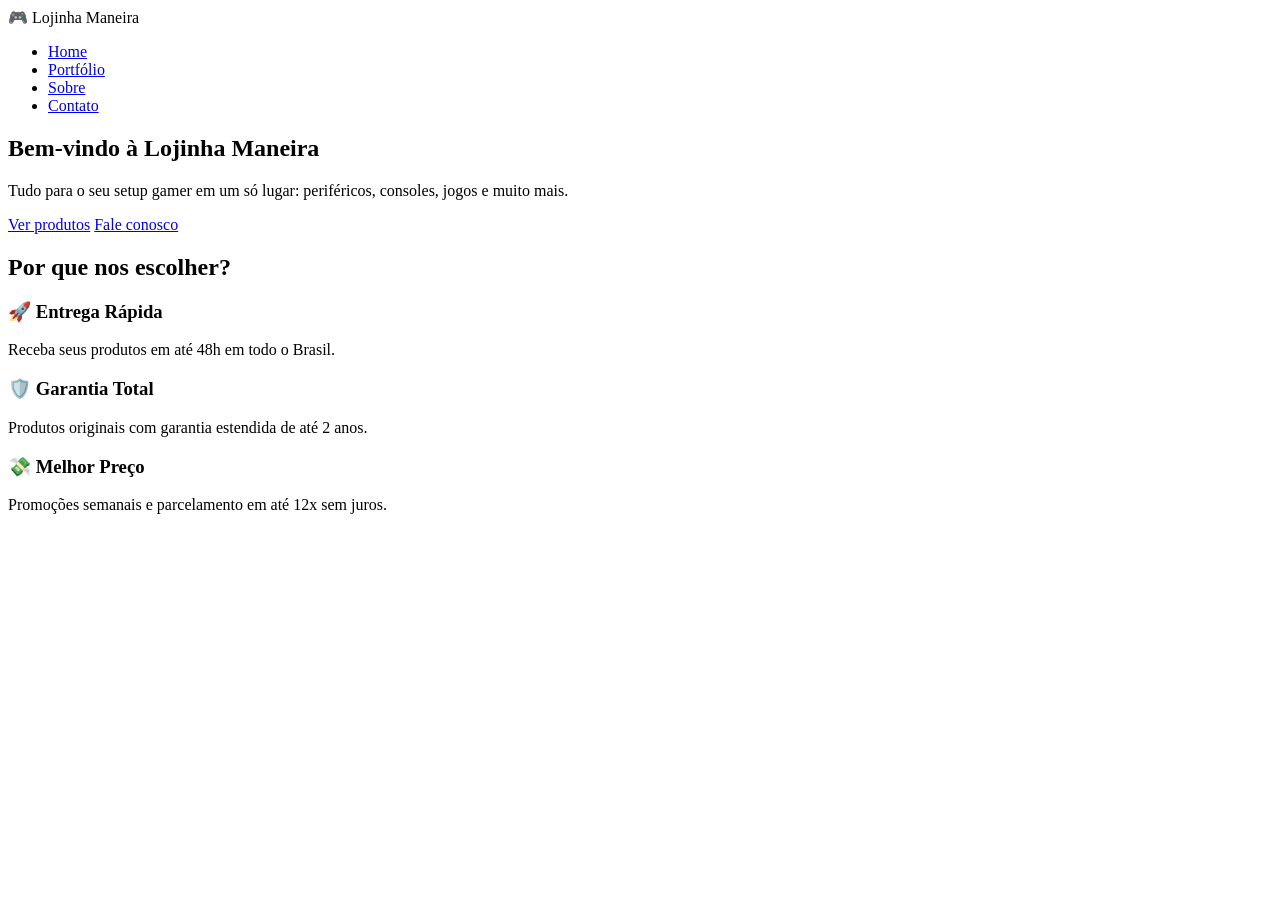
==== index.html @ b2b5672c "feat: configurando o index.html" ====
<!DOCTYPE html>
<html lang="pt-BR">
<head>
  <meta charset="UTF-8" />
  <meta name="viewport" content="width=device-width, initial-scale=1" />
  <title>GameZone - Loja Gamer</title>
  <meta name="description" content="GameZone: sua loja gamer com os melhores equipamentos, jogos e acessórios." />
  <link rel="stylesheet" href="styles.css" />
</head>
<body>
  <nav class="navbar">
    <div class="logo">🎮 Lojinha Maneira</div>
    <ul class="nav-links">
      <li><a href="index.html">Home</a></li>
      <li><a href="portfolio.html">Portfólio</a></li>
      <li><a href="sobre.html">Sobre</a></li>
      <li><a href="contato.html">Contato</a></li>
    </ul>
  </nav>

  <main>
    <section class="hero">
      <h1>Bem-vindo à <span>Lojinha Maneira</span></h1>
      <p>Tudo para o seu setup gamer em um só lugar: periféricos, consoles, jogos e muito mais.</p>
      <a href="portfolio.html" class="btn">Ver produtos</a>
      <a href="contato.html" class="btn btn-accent">Fale conosco</a>
    </section>

    <section>
      <h2>Por que nos escolher?</h2>
      <div class="cards">
        <div class="card">
          <h3>🚀 Entrega Rápida</h3>
          <p>Receba seus produtos em até 48h em todo o Brasil.</p>
        </div>
        <div class="card">
          <h3>🛡️ Garantia Total</h3>
          <p>Produtos originais com garantia estendida de até 2 anos.</p>
        </div>
        <div class="card">
          <h3>💸 Melhor Preço</h3>
          <p>Promoções semanais e parcelamento em até 12x sem juros.</p>
        </div>
      </div>
    </section>
  </main>

  <footer id="footer"></footer>
  <script src="script.js"></script>
</body>
</html>
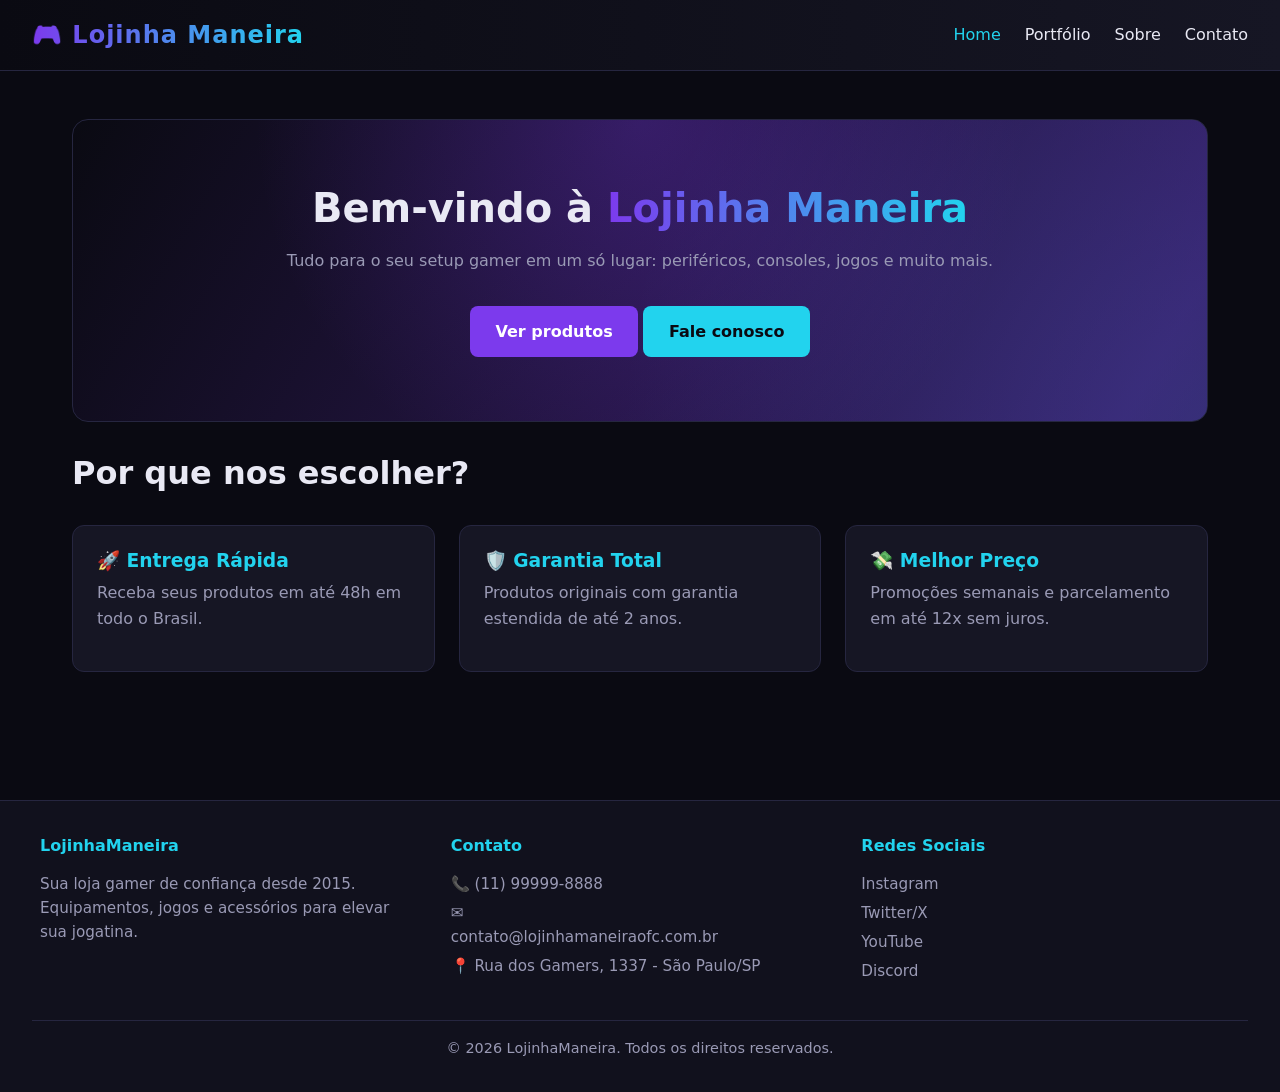
==== commit 49156de3: "fix: correção de bugs" ====
--- a/index.html
+++ b/index.html
@@ -3,9 +3,9 @@
 <head>
   <meta charset="UTF-8" />
   <meta name="viewport" content="width=device-width, initial-scale=1" />
-  <title>GameZone - Loja Gamer</title>
-  <meta name="description" content="GameZone: sua loja gamer com os melhores equipamentos, jogos e acessórios." />
-  <link rel="stylesheet" href="styles.css" />
+  <title>Lojinha Maneira</title>
+  <meta name="description" content="Lojinha Maneira: sua loja gamer com os melhores equipamentos, jogos e acessórios." />
+  <link rel="stylesheet" href="/src/css/estilo.css" />
 </head>
 <body>
   <nav class="navbar">
@@ -46,6 +46,6 @@
   </main>
 
   <footer id="footer"></footer>
-  <script src="script.js"></script>
+  <script src="/src/js/script.js"></script>
 </body>
 </html>
--- a/src/css/estilo.css
+++ b/src/css/estilo.css
@@ -0,0 +1,184 @@
+:root{
+  --bg:#0a0a12;
+  --bg-2:#11111d;
+  --surface:#161624;
+  --border:#262640;
+  --text:#e9e9f4;
+  --muted:#9a9ab5;
+  --primary:#7c3aed;
+  --accent:#22d3ee;
+  --danger:#ef4444;
+  --success:#22c55e;
+}
+*{box-sizing:border-box;margin:0;padding:0}
+html,body{height:100%}
+body{
+  font-family:'Segoe UI',system-ui,sans-serif;
+  background:var(--bg);
+  color:var(--text);
+  line-height:1.6;
+  display:flex;flex-direction:column;min-height:100vh;
+}
+a{color:var(--accent);text-decoration:none}
+a:hover{color:var(--primary)}
+img{max-width:100%;display:block}
+
+/* Navbar */
+.navbar{
+  background:linear-gradient(90deg,#0a0a12,#161624);
+  border-bottom:1px solid var(--border);
+  padding:1rem 2rem;
+  display:flex;justify-content:space-between;align-items:center;
+  position:sticky;top:0;z-index:50;
+}
+.logo{
+  font-size:1.5rem;font-weight:800;letter-spacing:1px;
+  background:linear-gradient(90deg,var(--primary),var(--accent));
+  -webkit-background-clip:text;background-clip:text;color:transparent;
+}
+.nav-links{display:flex;gap:1.5rem;list-style:none}
+.nav-links a{color:var(--text);font-weight:500}
+.nav-links a.active,.nav-links a:hover{color:var(--accent)}
+
+/* Layout */
+main{flex:1;padding:3rem 2rem;max-width:1200px;margin:0 auto;width:100%}
+h1,h2,h3{font-weight:800;line-height:1.2;margin-bottom:1rem}
+h1{font-size:2.5rem}
+h2{font-size:2rem;margin-top:2rem}
+p{color:var(--muted);margin-bottom:1rem}
+
+/* Hero (home) */
+.hero{
+  text-align:center;padding:4rem 1.5rem;
+  background:radial-gradient(circle at top,rgba(124,58,237,.25),transparent 60%),
+             radial-gradient(circle at bottom right,rgba(34,211,238,.15),transparent 50%);
+  border:1px solid var(--border);border-radius:16px;
+  position:relative;overflow:hidden;
+  animation:heroFadeIn .8s ease-out;
+}
+.hero::before{
+  content:"";position:absolute;inset:-2px;border-radius:16px;
+  background:linear-gradient(120deg,transparent,rgba(124,58,237,.4),transparent);
+  background-size:200% 100%;animation:heroShine 6s linear infinite;
+  pointer-events:none;z-index:0;
+}
+.hero > *{position:relative;z-index:1}
+.hero-badge{
+  display:inline-block;padding:.35rem .9rem;border-radius:999px;
+  background:rgba(124,58,237,.15);border:1px solid var(--primary);
+  color:var(--accent);font-size:.85rem;font-weight:600;margin-bottom:1rem;
+  animation:badgePulse 2s ease-in-out infinite;
+}
+.hero-tagline{font-size:1.15rem;max-width:600px;margin:0 auto 1.2rem}
+.hero-rotator{
+  display:inline-flex;align-items:center;gap:.6rem;
+  background:var(--bg-2);border:1px solid var(--border);
+  padding:.5rem 1.1rem;border-radius:999px;margin-bottom:.5rem;
+}
+.hero-rotator-label{color:var(--muted);font-size:.9rem}
+.hero-rotator-item{
+  font-weight:700;color:var(--accent);min-width:160px;text-align:left;
+  transition:opacity .25s ease;
+}
+.hero-actions{display:flex;gap:.8rem;justify-content:center;flex-wrap:wrap}
+.hero-stats{
+  display:grid;grid-template-columns:repeat(3,1fr);gap:1rem;
+  margin-top:2.5rem;padding-top:2rem;border-top:1px solid var(--border);
+}
+.hero-stats strong{
+  display:block;font-size:1.8rem;
+  background:linear-gradient(90deg,var(--primary),var(--accent));
+  -webkit-background-clip:text;background-clip:text;color:transparent;
+}
+.hero-stats span{color:var(--muted);font-size:.85rem}
+@keyframes heroFadeIn{from{opacity:0;transform:translateY(20px)}to{opacity:1;transform:none}}
+@keyframes heroShine{0%{background-position:200% 0}100%{background-position:-200% 0}}
+@keyframes badgePulse{0%,100%{transform:scale(1)}50%{transform:scale(1.05)}}
+@media(max-width:600px){
+  .hero-stats{grid-template-columns:1fr;gap:.8rem}
+  .hero-stats strong{font-size:1.4rem}
+}
+.hero h1 span{
+  background:linear-gradient(90deg,var(--primary),var(--accent));
+  -webkit-background-clip:text;background-clip:text;color:transparent;
+}
+.btn{
+  display:inline-block;padding:.8rem 1.6rem;border-radius:8px;
+  background:var(--primary);color:#fff;font-weight:600;
+  border:none;cursor:pointer;transition:transform .15s,background .15s;
+  margin-top:1rem;
+}
+.btn:hover{background:#6d28d9;transform:translateY(-2px);color:#fff}
+.btn-accent{background:var(--accent);color:#0a0a12}
+.btn-accent:hover{background:#06b6d4;color:#0a0a12}
+
+/* Cards */
+.cards{display:grid;grid-template-columns:repeat(auto-fit,minmax(260px,1fr));gap:1.5rem;margin:2rem 0}
+.card{
+  background:var(--surface);border:1px solid var(--border);border-radius:12px;
+  padding:1.5rem;transition:transform .2s,border-color .2s;
+}
+.card:hover{transform:translateY(-4px);border-color:var(--primary)}
+.card h3{color:var(--accent);margin-bottom:.5rem}
+.card .price{font-size:1.4rem;font-weight:700;color:var(--text);margin:.5rem 0}
+.card .old{color:var(--muted);text-decoration:line-through;font-size:.95rem;margin-right:.5rem}
+.badge{
+  display:inline-block;background:var(--danger);color:#fff;
+  font-size:.75rem;padding:.2rem .6rem;border-radius:999px;margin-bottom:.5rem;
+}
+
+/* Table */
+.table-wrap{overflow-x:auto;margin:1.5rem 0}
+table{width:100%;border-collapse:collapse;background:var(--surface);border-radius:12px;overflow:hidden}
+th,td{padding:1rem;text-align:left;border-bottom:1px solid var(--border)}
+th{background:var(--bg-2);color:var(--accent);text-transform:uppercase;font-size:.85rem;letter-spacing:1px}
+tr:last-child td{border-bottom:none}
+tr:hover td{background:rgba(124,58,237,.08)}
+
+/* Sobre */
+.about-grid{display:grid;grid-template-columns:1fr;gap:2rem}
+.about-grid .block{
+  background:var(--surface);border:1px solid var(--border);
+  border-radius:12px;padding:2rem;
+}
+
+/* Form */
+.form{
+  background:var(--surface);border:1px solid var(--border);
+  border-radius:12px;padding:2rem;max-width:600px;margin:0 auto;
+}
+.form label{display:block;margin-bottom:.4rem;font-weight:500;color:var(--text)}
+.form input,.form textarea{
+  width:100%;padding:.7rem 1rem;margin-bottom:1rem;
+  background:var(--bg-2);color:var(--text);
+  border:1px solid var(--border);border-radius:8px;font-size:1rem;
+  font-family:inherit;
+}
+.form input:focus,.form textarea:focus{outline:none;border-color:var(--primary)}
+.form textarea{min-height:120px;resize:vertical}
+.form-msg{margin-top:1rem;padding:.8rem;border-radius:8px;display:none}
+.form-msg.success{background:rgba(34,197,94,.15);color:var(--success);display:block}
+.form-msg.error{background:rgba(239,68,68,.15);color:var(--danger);display:block}
+
+/* Footer */
+footer{
+  background:var(--bg-2);border-top:1px solid var(--border);
+  padding:2rem;margin-top:3rem;
+}
+.footer-grid{
+  max-width:1200px;margin:0 auto;display:grid;
+  grid-template-columns:repeat(auto-fit,minmax(220px,1fr));gap:2rem;
+}
+.footer-grid h4{color:var(--accent);margin-bottom:.8rem}
+.footer-grid p,.footer-grid a{color:var(--muted);font-size:.95rem;display:block;margin-bottom:.3rem}
+.footer-grid a:hover{color:var(--accent)}
+.copyright{
+  text-align:center;margin-top:2rem;padding-top:1rem;
+  border-top:1px solid var(--border);color:var(--muted);font-size:.9rem;
+}
+
+@media(max-width:600px){
+  .navbar{flex-direction:column;gap:1rem;padding:1rem}
+  h1{font-size:2rem}
+  main{padding:2rem 1rem}
+}
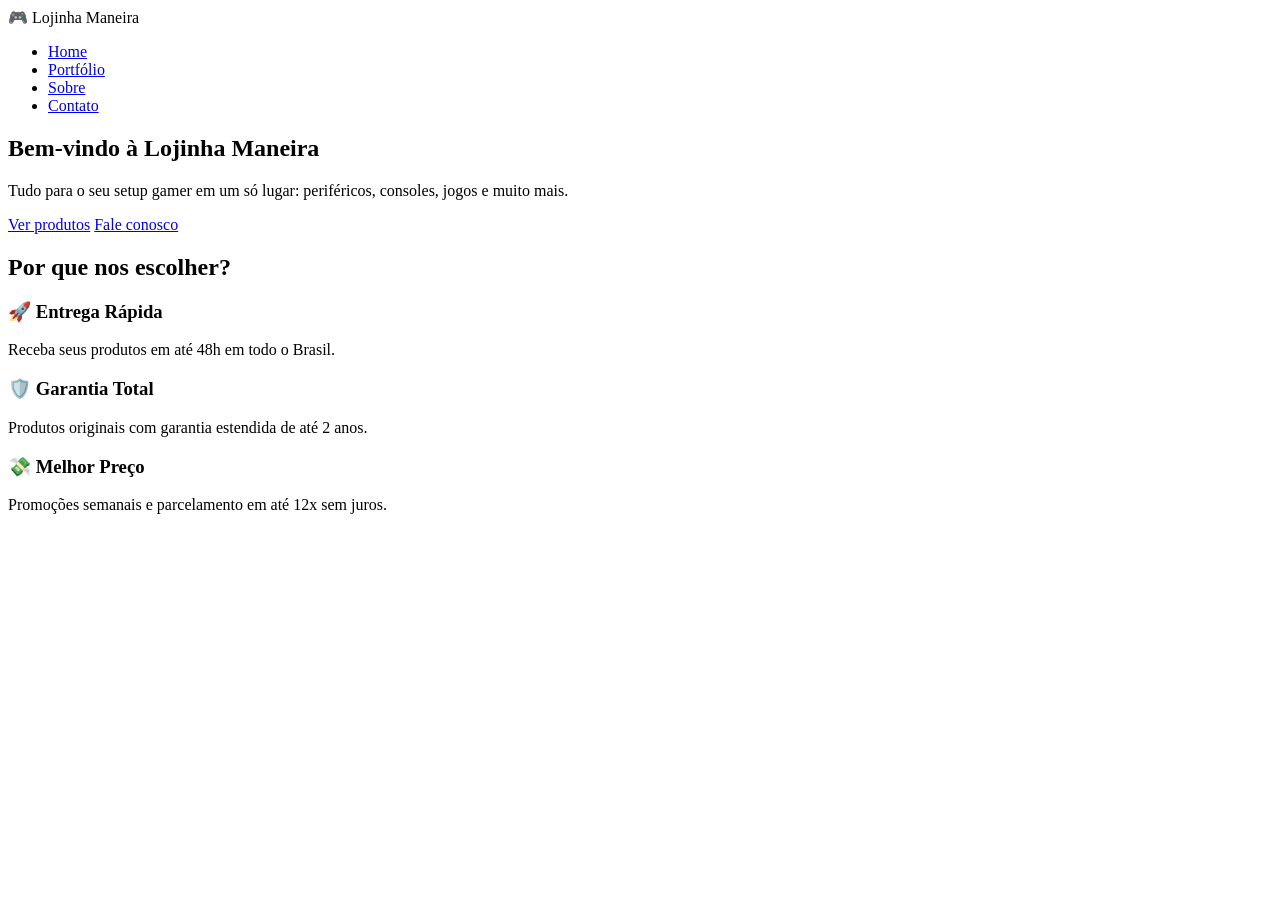
==== commit 5931adb0: "fix: arrumando o pages" ====
--- a/index.html
+++ b/index.html
@@ -5,7 +5,7 @@
   <meta name="viewport" content="width=device-width, initial-scale=1" />
   <title>Lojinha Maneira</title>
   <meta name="description" content="Lojinha Maneira: sua loja gamer com os melhores equipamentos, jogos e acessórios." />
-  <link rel="stylesheet" href="/src/css/estilo.css" />
+  <link rel="stylesheet" href="/css/estilo.css" />
 </head>
 <body>
   <nav class="navbar">
@@ -46,6 +46,6 @@
   </main>
 
   <footer id="footer"></footer>
-  <script src="/src/js/script.js"></script>
+  <script src="/js/script.js"></script>
 </body>
 </html>
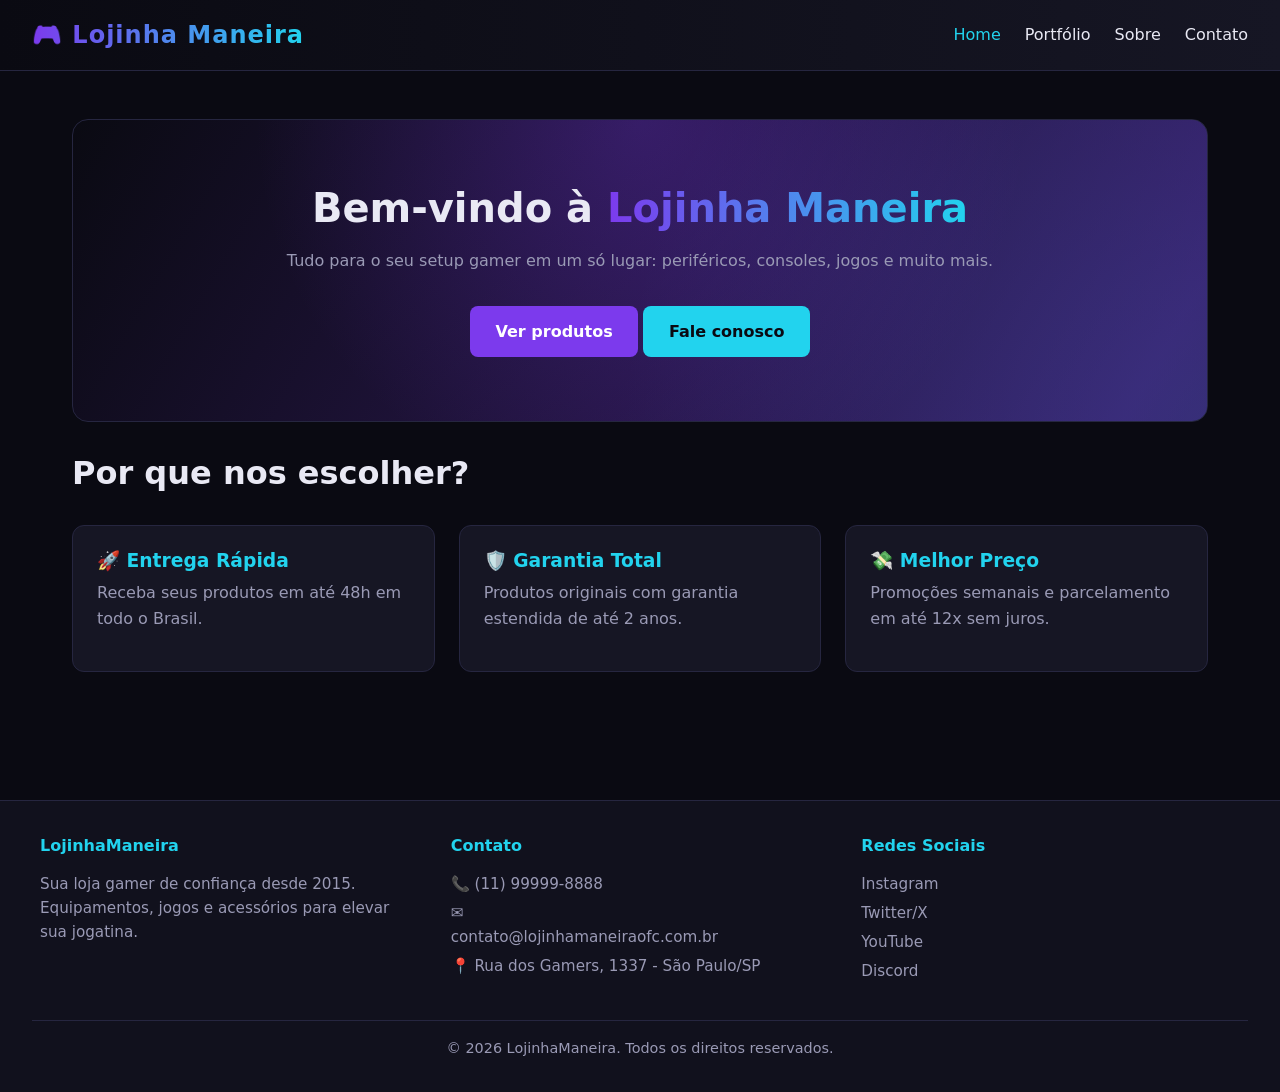
==== commit ee7e24f7: "fix: corrigindo github pages" ====
--- a/index.html
+++ b/index.html
@@ -5,16 +5,16 @@
   <meta name="viewport" content="width=device-width, initial-scale=1" />
   <title>Lojinha Maneira</title>
   <meta name="description" content="Lojinha Maneira: sua loja gamer com os melhores equipamentos, jogos e acessórios." />
-  <link rel="stylesheet" href="/css/estilo.css" />
+  <link rel="stylesheet" href="./src/css/estilo.css" />
 </head>
 <body>
   <nav class="navbar">
     <div class="logo">🎮 Lojinha Maneira</div>
     <ul class="nav-links">
-      <li><a href="index.html">Home</a></li>
-      <li><a href="portfolio.html">Portfólio</a></li>
-      <li><a href="sobre.html">Sobre</a></li>
-      <li><a href="contato.html">Contato</a></li>
+      <li><a href="./index.html">Home</a></li>
+      <li><a href="./src/pages/portfolio.html">Portfólio</a></li>
+      <li><a href="./src/pages/sobre.html">Sobre</a></li>
+      <li><a href="./src/pages/contato.html">Contato</a></li>
     </ul>
   </nav>
 
@@ -22,8 +22,8 @@
     <section class="hero">
       <h1>Bem-vindo à <span>Lojinha Maneira</span></h1>
       <p>Tudo para o seu setup gamer em um só lugar: periféricos, consoles, jogos e muito mais.</p>
-      <a href="portfolio.html" class="btn">Ver produtos</a>
-      <a href="contato.html" class="btn btn-accent">Fale conosco</a>
+      <a href="./src/pages/portfolio.html" class="btn">Ver produtos</a>
+      <a href="./src/pages/contato.html" class="btn btn-accent">Fale conosco</a>
     </section>
 
     <section>
@@ -46,6 +46,6 @@
   </main>
 
   <footer id="footer"></footer>
-  <script src="/js/script.js"></script>
+  <script src="./src/js/script.js"></script>
 </body>
 </html>
--- a/src/css/estilo.css
+++ b/src/css/estilo.css
@@ -0,0 +1,184 @@
+:root{
+  --bg:#0a0a12;
+  --bg-2:#11111d;
+  --surface:#161624;
+  --border:#262640;
+  --text:#e9e9f4;
+  --muted:#9a9ab5;
+  --primary:#7c3aed;
+  --accent:#22d3ee;
+  --danger:#ef4444;
+  --success:#22c55e;
+}
+*{box-sizing:border-box;margin:0;padding:0}
+html,body{height:100%}
+body{
+  font-family:'Segoe UI',system-ui,sans-serif;
+  background:var(--bg);
+  color:var(--text);
+  line-height:1.6;
+  display:flex;flex-direction:column;min-height:100vh;
+}
+a{color:var(--accent);text-decoration:none}
+a:hover{color:var(--primary)}
+img{max-width:100%;display:block}
+
+/* Navbar */
+.navbar{
+  background:linear-gradient(90deg,#0a0a12,#161624);
+  border-bottom:1px solid var(--border);
+  padding:1rem 2rem;
+  display:flex;justify-content:space-between;align-items:center;
+  position:sticky;top:0;z-index:50;
+}
+.logo{
+  font-size:1.5rem;font-weight:800;letter-spacing:1px;
+  background:linear-gradient(90deg,var(--primary),var(--accent));
+  -webkit-background-clip:text;background-clip:text;color:transparent;
+}
+.nav-links{display:flex;gap:1.5rem;list-style:none}
+.nav-links a{color:var(--text);font-weight:500}
+.nav-links a.active,.nav-links a:hover{color:var(--accent)}
+
+/* Layout */
+main{flex:1;padding:3rem 2rem;max-width:1200px;margin:0 auto;width:100%}
+h1,h2,h3{font-weight:800;line-height:1.2;margin-bottom:1rem}
+h1{font-size:2.5rem}
+h2{font-size:2rem;margin-top:2rem}
+p{color:var(--muted);margin-bottom:1rem}
+
+/* Hero (home) */
+.hero{
+  text-align:center;padding:4rem 1.5rem;
+  background:radial-gradient(circle at top,rgba(124,58,237,.25),transparent 60%),
+             radial-gradient(circle at bottom right,rgba(34,211,238,.15),transparent 50%);
+  border:1px solid var(--border);border-radius:16px;
+  position:relative;overflow:hidden;
+  animation:heroFadeIn .8s ease-out;
+}
+.hero::before{
+  content:"";position:absolute;inset:-2px;border-radius:16px;
+  background:linear-gradient(120deg,transparent,rgba(124,58,237,.4),transparent);
+  background-size:200% 100%;animation:heroShine 6s linear infinite;
+  pointer-events:none;z-index:0;
+}
+.hero > *{position:relative;z-index:1}
+.hero-badge{
+  display:inline-block;padding:.35rem .9rem;border-radius:999px;
+  background:rgba(124,58,237,.15);border:1px solid var(--primary);
+  color:var(--accent);font-size:.85rem;font-weight:600;margin-bottom:1rem;
+  animation:badgePulse 2s ease-in-out infinite;
+}
+.hero-tagline{font-size:1.15rem;max-width:600px;margin:0 auto 1.2rem}
+.hero-rotator{
+  display:inline-flex;align-items:center;gap:.6rem;
+  background:var(--bg-2);border:1px solid var(--border);
+  padding:.5rem 1.1rem;border-radius:999px;margin-bottom:.5rem;
+}
+.hero-rotator-label{color:var(--muted);font-size:.9rem}
+.hero-rotator-item{
+  font-weight:700;color:var(--accent);min-width:160px;text-align:left;
+  transition:opacity .25s ease;
+}
+.hero-actions{display:flex;gap:.8rem;justify-content:center;flex-wrap:wrap}
+.hero-stats{
+  display:grid;grid-template-columns:repeat(3,1fr);gap:1rem;
+  margin-top:2.5rem;padding-top:2rem;border-top:1px solid var(--border);
+}
+.hero-stats strong{
+  display:block;font-size:1.8rem;
+  background:linear-gradient(90deg,var(--primary),var(--accent));
+  -webkit-background-clip:text;background-clip:text;color:transparent;
+}
+.hero-stats span{color:var(--muted);font-size:.85rem}
+@keyframes heroFadeIn{from{opacity:0;transform:translateY(20px)}to{opacity:1;transform:none}}
+@keyframes heroShine{0%{background-position:200% 0}100%{background-position:-200% 0}}
+@keyframes badgePulse{0%,100%{transform:scale(1)}50%{transform:scale(1.05)}}
+@media(max-width:600px){
+  .hero-stats{grid-template-columns:1fr;gap:.8rem}
+  .hero-stats strong{font-size:1.4rem}
+}
+.hero h1 span{
+  background:linear-gradient(90deg,var(--primary),var(--accent));
+  -webkit-background-clip:text;background-clip:text;color:transparent;
+}
+.btn{
+  display:inline-block;padding:.8rem 1.6rem;border-radius:8px;
+  background:var(--primary);color:#fff;font-weight:600;
+  border:none;cursor:pointer;transition:transform .15s,background .15s;
+  margin-top:1rem;
+}
+.btn:hover{background:#6d28d9;transform:translateY(-2px);color:#fff}
+.btn-accent{background:var(--accent);color:#0a0a12}
+.btn-accent:hover{background:#06b6d4;color:#0a0a12}
+
+/* Cards */
+.cards{display:grid;grid-template-columns:repeat(auto-fit,minmax(260px,1fr));gap:1.5rem;margin:2rem 0}
+.card{
+  background:var(--surface);border:1px solid var(--border);border-radius:12px;
+  padding:1.5rem;transition:transform .2s,border-color .2s;
+}
+.card:hover{transform:translateY(-4px);border-color:var(--primary)}
+.card h3{color:var(--accent);margin-bottom:.5rem}
+.card .price{font-size:1.4rem;font-weight:700;color:var(--text);margin:.5rem 0}
+.card .old{color:var(--muted);text-decoration:line-through;font-size:.95rem;margin-right:.5rem}
+.badge{
+  display:inline-block;background:var(--danger);color:#fff;
+  font-size:.75rem;padding:.2rem .6rem;border-radius:999px;margin-bottom:.5rem;
+}
+
+/* Table */
+.table-wrap{overflow-x:auto;margin:1.5rem 0}
+table{width:100%;border-collapse:collapse;background:var(--surface);border-radius:12px;overflow:hidden}
+th,td{padding:1rem;text-align:left;border-bottom:1px solid var(--border)}
+th{background:var(--bg-2);color:var(--accent);text-transform:uppercase;font-size:.85rem;letter-spacing:1px}
+tr:last-child td{border-bottom:none}
+tr:hover td{background:rgba(124,58,237,.08)}
+
+/* Sobre */
+.about-grid{display:grid;grid-template-columns:1fr;gap:2rem}
+.about-grid .block{
+  background:var(--surface);border:1px solid var(--border);
+  border-radius:12px;padding:2rem;
+}
+
+/* Form */
+.form{
+  background:var(--surface);border:1px solid var(--border);
+  border-radius:12px;padding:2rem;max-width:600px;margin:0 auto;
+}
+.form label{display:block;margin-bottom:.4rem;font-weight:500;color:var(--text)}
+.form input,.form textarea{
+  width:100%;padding:.7rem 1rem;margin-bottom:1rem;
+  background:var(--bg-2);color:var(--text);
+  border:1px solid var(--border);border-radius:8px;font-size:1rem;
+  font-family:inherit;
+}
+.form input:focus,.form textarea:focus{outline:none;border-color:var(--primary)}
+.form textarea{min-height:120px;resize:vertical}
+.form-msg{margin-top:1rem;padding:.8rem;border-radius:8px;display:none}
+.form-msg.success{background:rgba(34,197,94,.15);color:var(--success);display:block}
+.form-msg.error{background:rgba(239,68,68,.15);color:var(--danger);display:block}
+
+/* Footer */
+footer{
+  background:var(--bg-2);border-top:1px solid var(--border);
+  padding:2rem;margin-top:3rem;
+}
+.footer-grid{
+  max-width:1200px;margin:0 auto;display:grid;
+  grid-template-columns:repeat(auto-fit,minmax(220px,1fr));gap:2rem;
+}
+.footer-grid h4{color:var(--accent);margin-bottom:.8rem}
+.footer-grid p,.footer-grid a{color:var(--muted);font-size:.95rem;display:block;margin-bottom:.3rem}
+.footer-grid a:hover{color:var(--accent)}
+.copyright{
+  text-align:center;margin-top:2rem;padding-top:1rem;
+  border-top:1px solid var(--border);color:var(--muted);font-size:.9rem;
+}
+
+@media(max-width:600px){
+  .navbar{flex-direction:column;gap:1rem;padding:1rem}
+  h1{font-size:2rem}
+  main{padding:2rem 1rem}
+}
